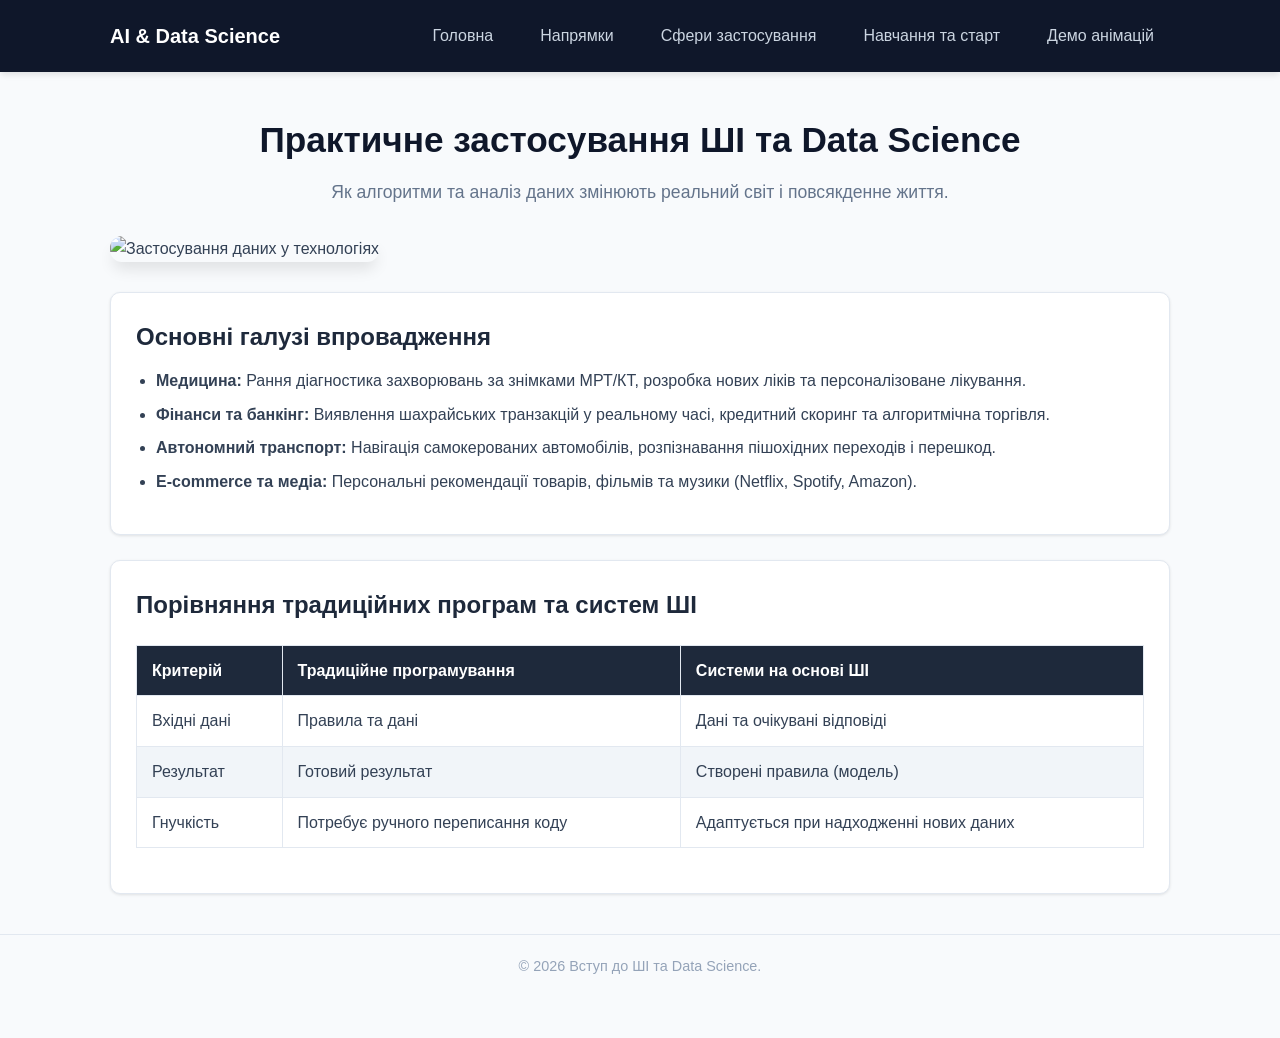
==== applications.html @ c46a97bf "Додано demo.html та оновлено навігацію" ====
<!DOCTYPE html>
<html lang="uk">
<head>
    <meta charset="UTF-8">
    <meta name="viewport" content="width=device-width, initial-scale=1.0">
    <title>Сфери застосування — Штучний Інтелект та Data Science</title>
    <link rel="stylesheet" href="style.css">
</head>
<body>

    <header>
        <div class="container">
            <nav>
                <div class="logo">AI & Data Science</div>
                <ul class="nav-links">
                    <li><a href="index.html" class="nav-button">Головна</a></li>
                    <li><a href="directions.html" class="nav-button">Напрямки</a></li>
                    <li><a href="applications.html" class="nav-button">Сфери застосування</a></li>
                    <li><a href="learning.html" class="nav-button">Навчання та старт</a></li>
                    <li><a href="demo.html" class="nav-button">Демо анімацій</a></li>
                </ul>
            </nav>
        </div>
    </header>

    <main class="container">
        <section class="page-header">
            <h1>Практичне застосування ШІ та Data Science</h1>
            <p>Як алгоритми та аналіз даних змінюють реальний світ і повсякденне життя.</p>
        </section>

        <img src="https://images.unsplash.com/photo-1516321318423-f06f85e504b3?auto=format&fit=crop&w=800&q=80" 
             alt="Застосування даних у технологіях" 
             class="hero-image">

        <section class="card">
            <h2>Основні галузі впровадження</h2>
            <ul class="styled-list">
                <li>
                    <strong>Медицина:</strong> Рання діагностика захворювань за знімками МРТ/КТ, розробка нових ліків та персоналізоване лікування.
                </li>
                <li>
                    <strong>Фінанси та банкінг:</strong> Виявлення шахрайських транзакцій у реальному часі, кредитний скоринг та алгоритмічна торгівля.
                </li>
                <li>
                    <strong>Автономний транспорт:</strong> Навігація самокерованих автомобілів, розпізнавання пішохідних переходів і перешкод.
                </li>
                <li>
                    <strong>E-commerce та медіа:</strong> Персональні рекомендації товарів, фільмів та музики (Netflix, Spotify, Amazon).
                </li>
            </ul>
        </section>

        <section class="card">
            <h2>Порівняння традиційних програм та систем ШІ</h2>
            <table class="styled-table">
                <thead>
                    <tr>
                        <th>Критерій</th>
                        <th>Традиційне програмування</th>
                        <th>Системи на основі ШІ</th>
                    </tr>
                </thead>
                <tbody>
                    <tr>
                        <td>Вхідні дані</td>
                        <td>Правила та дані</td>
                        <td>Дані та очікувані відповіді</td>
                    </tr>
                    <tr>
                        <td>Результат</td>
                        <td>Готовий результат</td>
                        <td>Створені правила (модель)</td>
                    </tr>
                    <tr>
                        <td>Гнучкість</td>
                        <td>Потребує ручного переписання коду</td>
                        <td>Адаптується при надходженні нових даних</td>
                    </tr>
                </tbody>
            </table>
        </section>
    </main>

    <footer>
        <div class="container">
            <p>&copy; 2026 Вступ до ШІ та Data Science.</p>
        </div>
    </footer>

</body>
</html>
---- style.css ----
/* 1. Скидання базових відступів та налаштування розмірів */
* {
    box-sizing: border-box;
    margin: 0;
    padding: 0;
}

/* 2. Загальні стилі для всієї сторінки */
body {
    font-family: 'Segoe UI', Tahoma, Geneva, Verdana, sans-serif;
    line-height: 1.6;
    color: #334155;
    background-color: #f8fafc;
    padding-bottom: 40px;
}

/* 3. Головний контейнер для центрування вмісту */
.container {
    max-width: 1100px;
    margin: 0 auto;
    padding: 0 20px;
}

/* 4. Стилі для шапки та навігаційного меню */
header {
    background-color: #0f172a;
    box-shadow: 0 4px 6px -1px rgba(0, 0, 0, 0.1);
    position: sticky;
    top: 0;
    z-index: 1000;
}

nav {
    display: flex;
    justify-content: space-between;
    align-items: center;
    padding: 15px 0;
}

.logo {
    color: #ffffff;
    font-size: 1.25rem;
    font-weight: 700;
}

.nav-links {
    display: flex;
    list-style: none;
    gap: 15px;
}

.nav-button {
    display: inline-block;
    color: #cbd5e1;
    text-decoration: none;
    padding: 8px 16px;
    border-radius: 6px;
    font-weight: 500;
    transition: all 0.3s ease;
}

.nav-button:hover {
    background-color: #2563eb;
    color: #ffffff;
}

/* 5. Стилі для заголовків та тексту */
.page-header {
    text-align: center;
    margin: 40px 0 30px 0;
}

.page-header h1 {
    font-size: 2.2rem;
    color: #0f172a;
    margin-bottom: 10px;
}

.page-header p {
    color: #64748b;
    font-size: 1.1rem;
}

/* 6. Стилі для стилізованих картинок */
.hero-image {
    width: 100%;
    max-height: 400px;
    object-fit: cover;
    border-radius: 12px;
    box-shadow: 0 10px 15px -3px rgba(0, 0, 0, 0.1);
    margin-bottom: 30px;
}

/* 7. Картки контенту (Content Cards) */
.card {
    background-color: #ffffff;
    padding: 25px;
    border-radius: 10px;
    box-shadow: 0 1px 3px rgba(0, 0, 0, 0.1);
    margin-bottom: 25px;
    border: 1px solid #e2e8f0;
}

.card h2 {
    color: #1e293b;
    margin-bottom: 12px;
    font-size: 1.5rem;
}

/* 8. Стилі для списків та таблиць */
.styled-list {
    margin-left: 20px;
    margin-bottom: 15px;
}

.styled-list li {
    margin-bottom: 8px;
}

.styled-table {
    width: 100%;
    border-collapse: collapse;
    margin: 20px 0;
    background-color: #ffffff;
}

.styled-table th, 
.styled-table td {
    padding: 12px 15px;
    border: 1px solid #e2e8f0;
    text-align: left;
}

.styled-table th {
    background-color: #1e293b;
    color: #ffffff;
}

.styled-table tr:nth-child(even) {
    background-color: #f1f5f9;
}

/* 9. Футер (Підвал сторінки) */
footer {
    text-align: center;
    padding: 20px 0;
    margin-top: 40px;
    border-top: 1px solid #e2e8f0;
    color: #94a3b8;
    font-size: 0.9rem;
}

/* 10. Адаптивність (Responsive Design) для мобільних пристроїв */
@media (max-width: 768px) {
    nav {
        flex-direction: column;
        gap: 15px;
    }

    .nav-links {
        flex-direction: column;
        width: 100%;
        text-align: center;
    }

    .nav-button {
        display: block;
        width: 100%;
    }

    .page-header h1 {
        font-size: 1.75rem;
    }
}
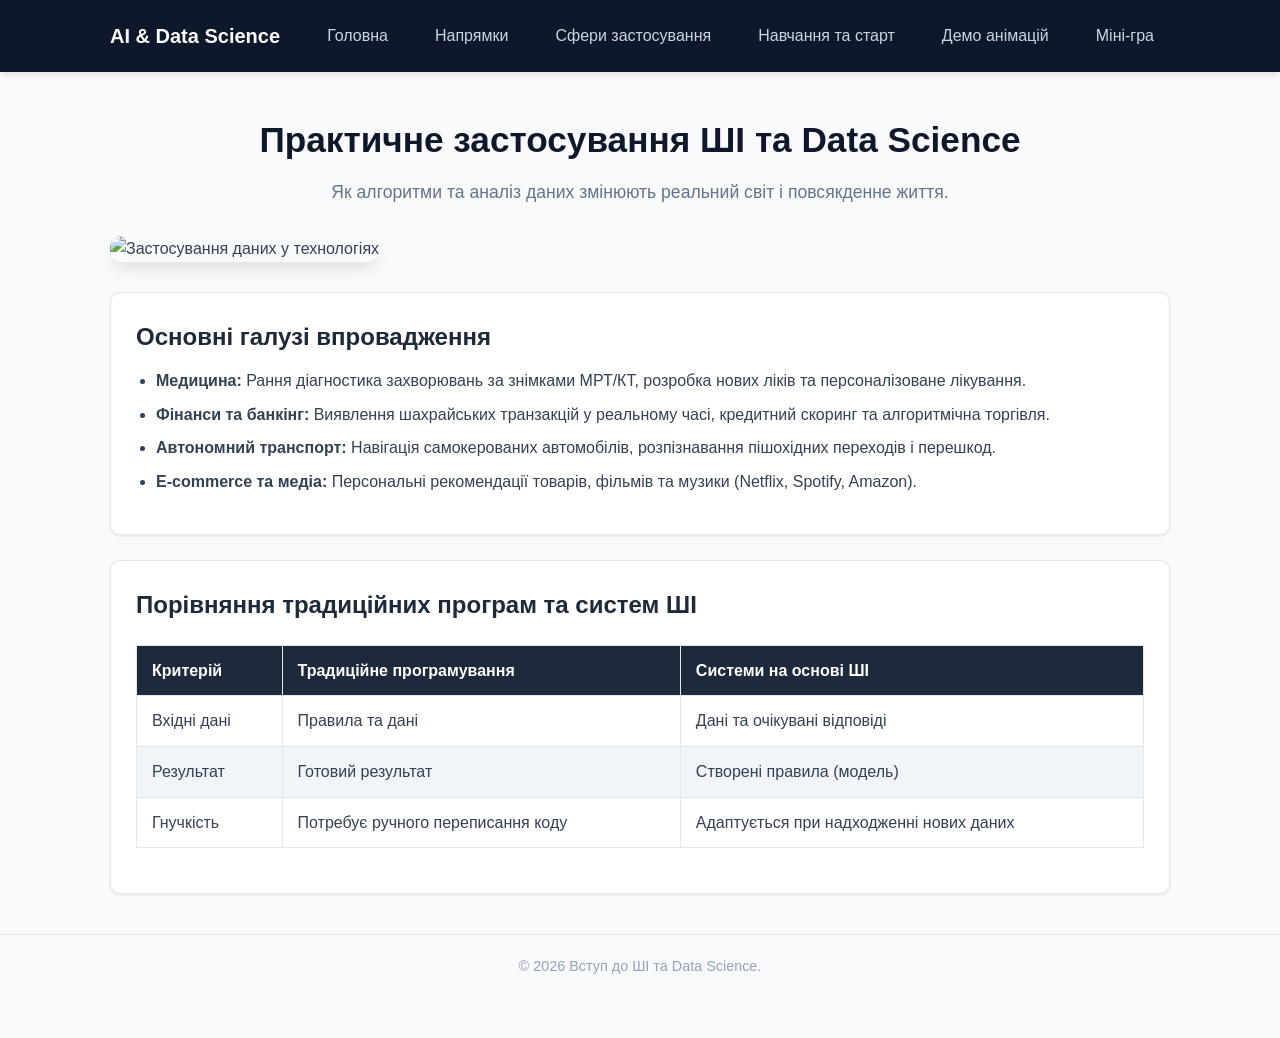
==== commit f160b89d: "Оновлено механіку спавну в game.html" ====
--- a/applications.html
+++ b/applications.html
@@ -18,6 +18,7 @@
                     <li><a href="applications.html" class="nav-button">Сфери застосування</a></li>
                     <li><a href="learning.html" class="nav-button">Навчання та старт</a></li>
                     <li><a href="demo.html" class="nav-button">Демо анімацій</a></li>
+                    <li><a href="game.html" class="nav-button">Міні-гра</a></li>
                 </ul>
             </nav>
         </div>
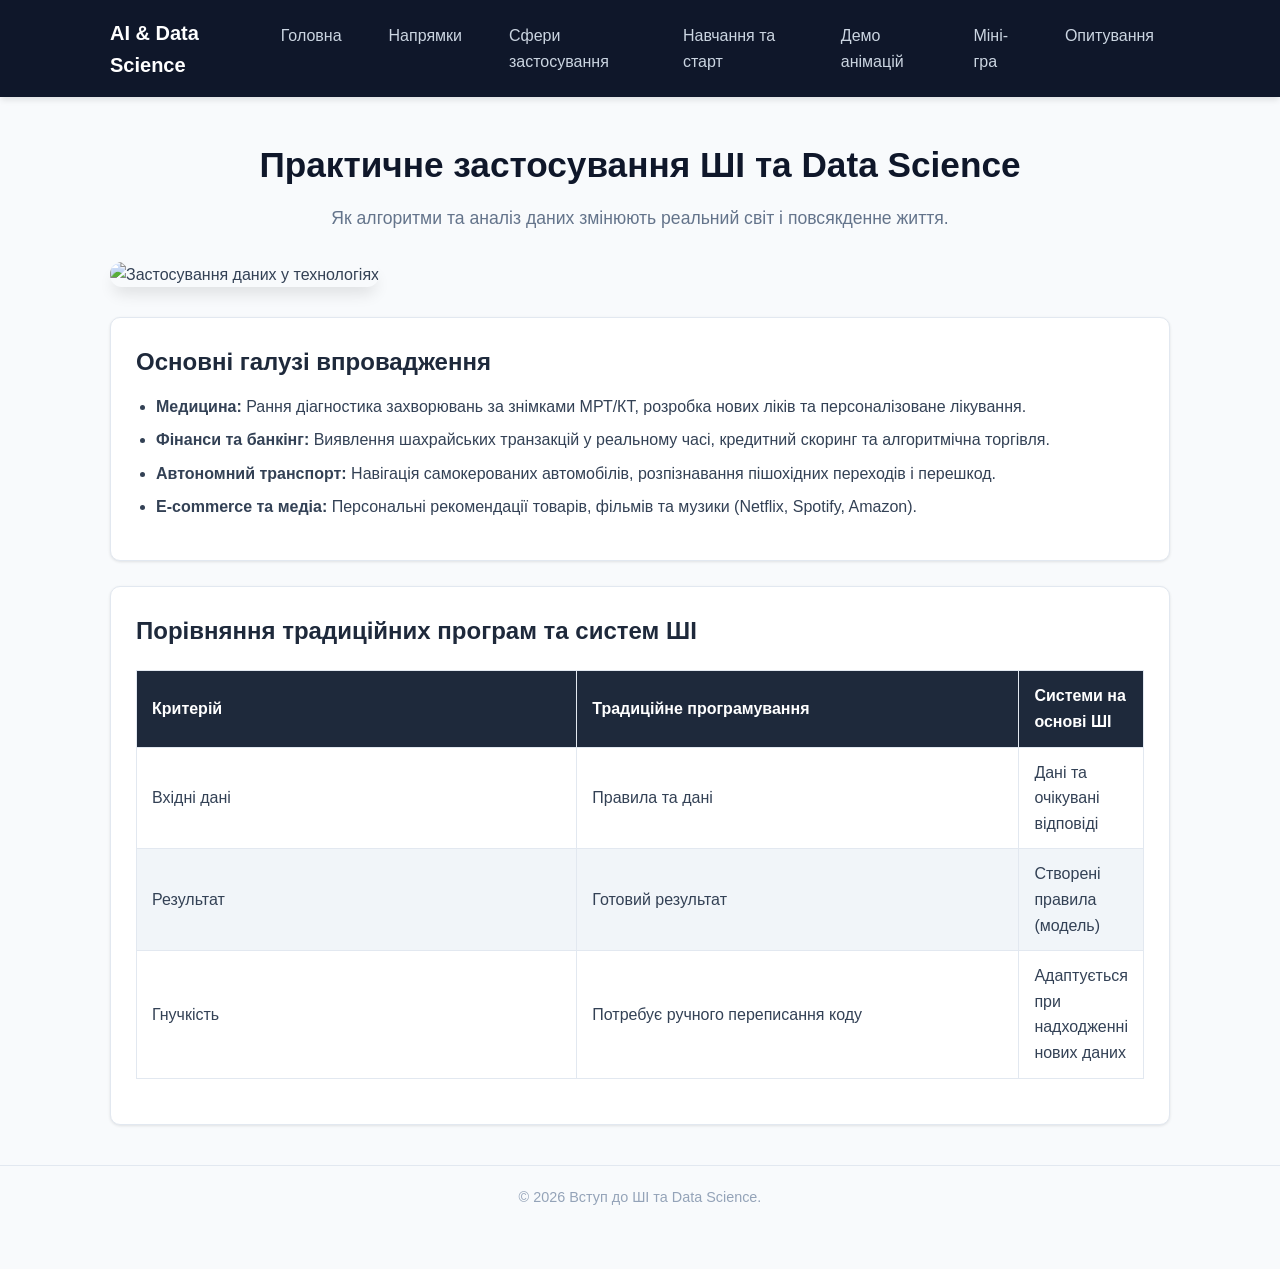
==== commit 2d39212f: "Лаб. 6: PHP-анкета, база даних та адмін-панель - survey.php: анкета «ШІ у навчанні» (POST), збережен" ====
--- a/applications.html
+++ b/applications.html
@@ -19,6 +19,7 @@
                     <li><a href="learning.html" class="nav-button">Навчання та старт</a></li>
                     <li><a href="demo.html" class="nav-button">Демо анімацій</a></li>
                     <li><a href="game.html" class="nav-button">Міні-гра</a></li>
+                    <li><a href="survey.php" class="nav-button">Опитування</a></li>
                 </ul>
             </nav>
         </div>
--- a/style.css
+++ b/style.css
@@ -171,4 +171,73 @@
     .page-header h1 {
         font-size: 1.75rem;
     }
-}+}
+/* 11. Форма опитування та адмін-панель (лаб. 6) */
+.survey-form label {
+    display: block;
+    font-weight: 600;
+    margin: 12px 0 6px;
+}
+
+.survey-form input[type="text"],
+.survey-form input[type="email"],
+.survey-form input[type="password"],
+.survey-form select,
+.survey-form textarea {
+    width: 100%;
+    padding: 10px 12px;
+    border: 1px solid #cbd5e1;
+    border-radius: 6px;
+    font: inherit;
+}
+
+.survey-form fieldset {
+    border: 1px solid #e2e8f0;
+    border-radius: 8px;
+    padding: 12px 16px;
+    margin-top: 18px;
+}
+
+.survey-form legend {
+    font-weight: 600;
+    padding: 0 6px;
+}
+
+.survey-form label.option {
+    font-weight: 400;
+    margin: 4px 0;
+}
+
+.btn {
+    display: inline-block;
+    margin-top: 15px;
+    padding: 10px 20px;
+    background-color: #2563eb;
+    color: #ffffff;
+    border: none;
+    border-radius: 6px;
+    font: inherit;
+    text-decoration: none;
+    cursor: pointer;
+}
+
+.btn:hover { background-color: #1d4ed8; }
+.btn-gray { background-color: #64748b; }
+.btn-red { background-color: #dc2626; }
+
+.success { border-left: 5px solid #16a34a; }
+.error { border-left: 5px solid #dc2626; }
+.error-text { color: #dc2626; }
+.muted { color: #64748b; font-size: 0.9rem; }
+.login-form { max-width: 400px; margin: 0 auto; }
+
+.admin-bar {
+    display: flex;
+    justify-content: space-between;
+    align-items: center;
+    flex-wrap: wrap;
+    gap: 10px;
+}
+
+.admin-bar .btn { margin-top: 0; }
+.styled-table th { width: 45%; }
